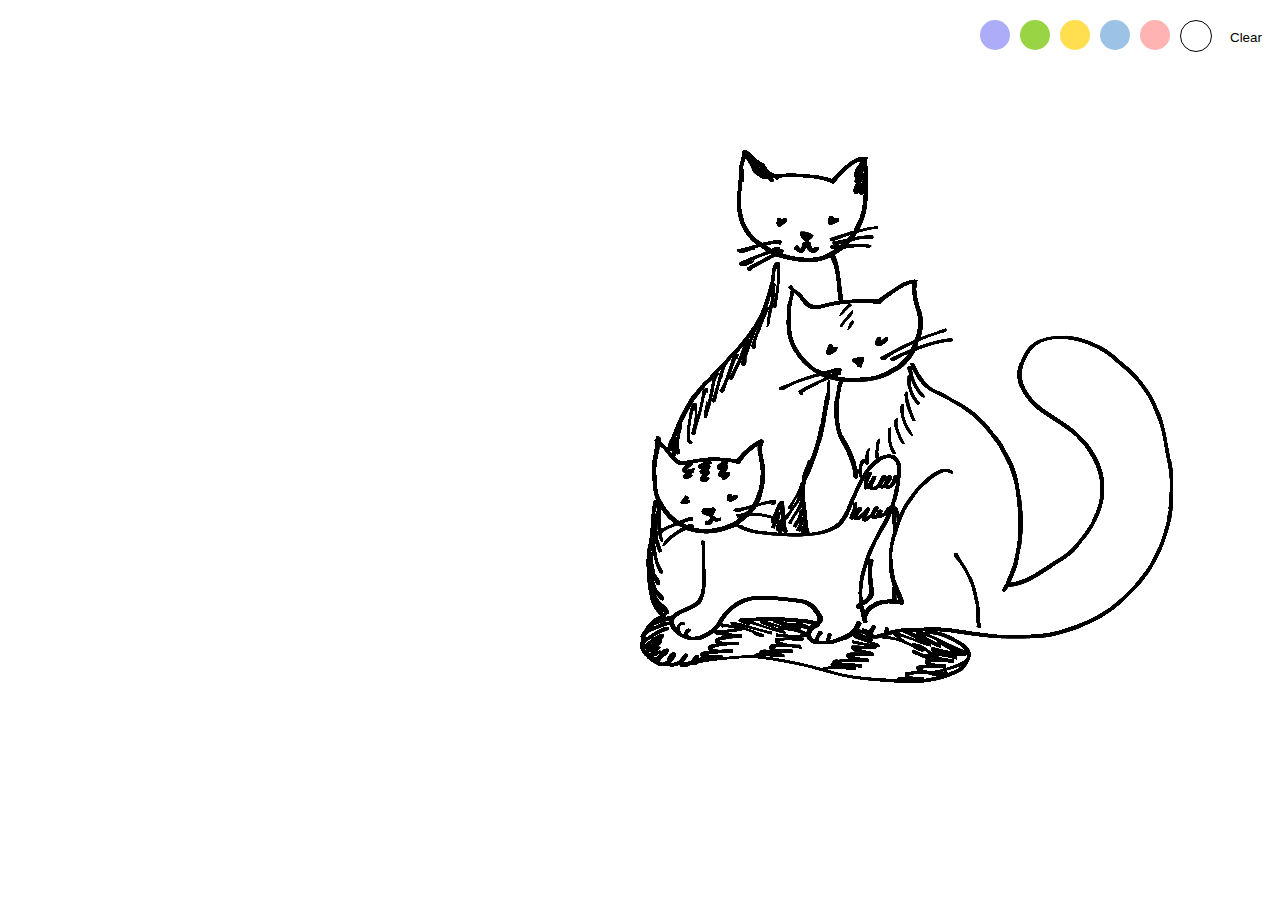
==== index.html @ 1eb3992c "Initial commit" ====
<html>
<head>
    <meta charset="UTF-8">
    <title>Empty Example</title>
    <script src="p5.min.js"></script>
    <script src="sketch.js"></script>
    <style>body{margin: 0;}</style>
</head>
<body>


    
</body>
</html>
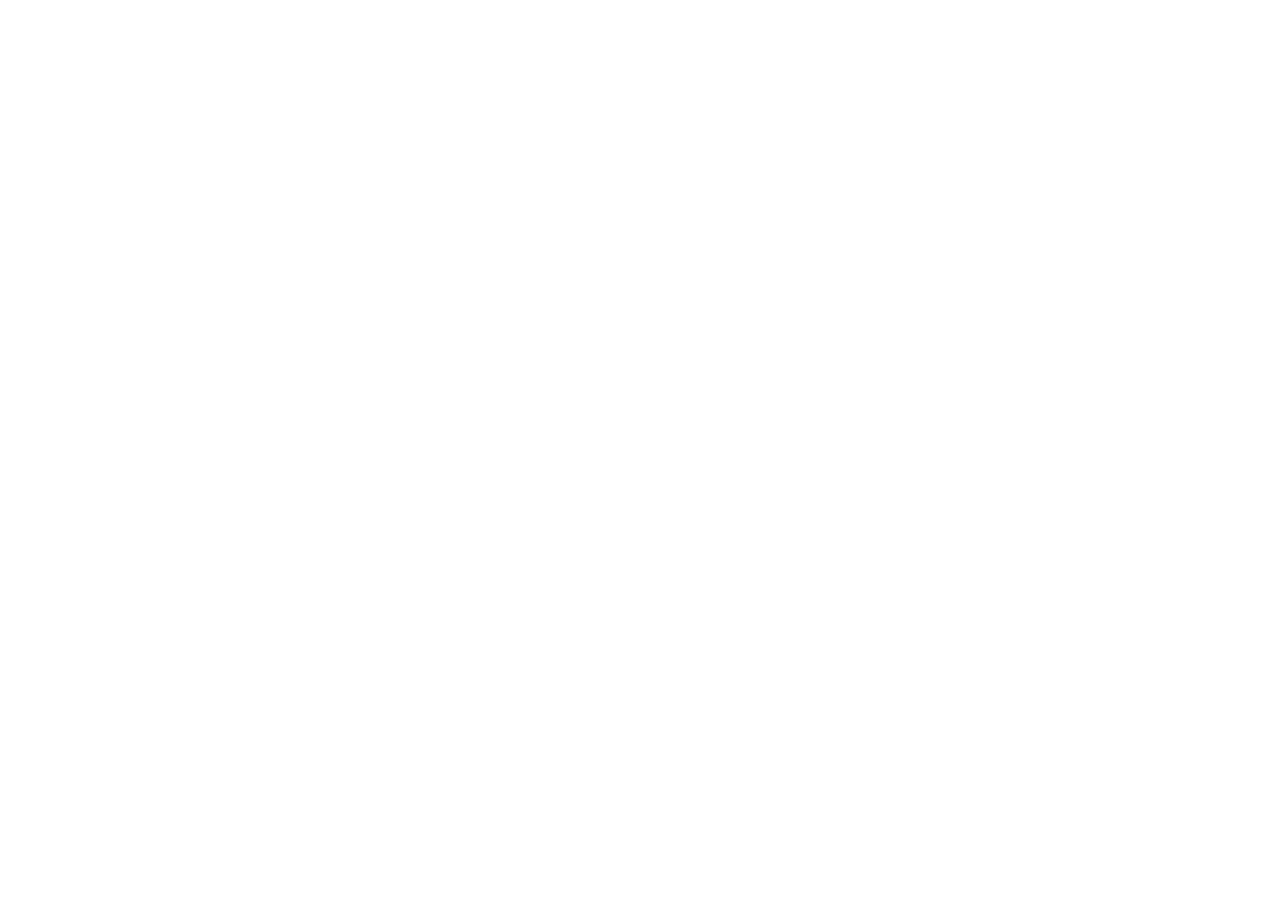
==== commit 7ec89ea8: "upd iframe" ====
--- a/index.html
+++ b/index.html
@@ -2,13 +2,13 @@
 <head>
     <meta charset="UTF-8">
     <title>Empty Example</title>
-    <script src="p5.min.js"></script>
-    <script src="sketch.js"></script>
+
+
     <style>body{margin: 0;}</style>
 </head>
 <body>
 
-
+<iframe src="https://balagurova.github.io/kitty-tim/drawing/" frameborder="0" style=" height: 50%; width: 50%; margin:0;">
     
 </body>
 </html>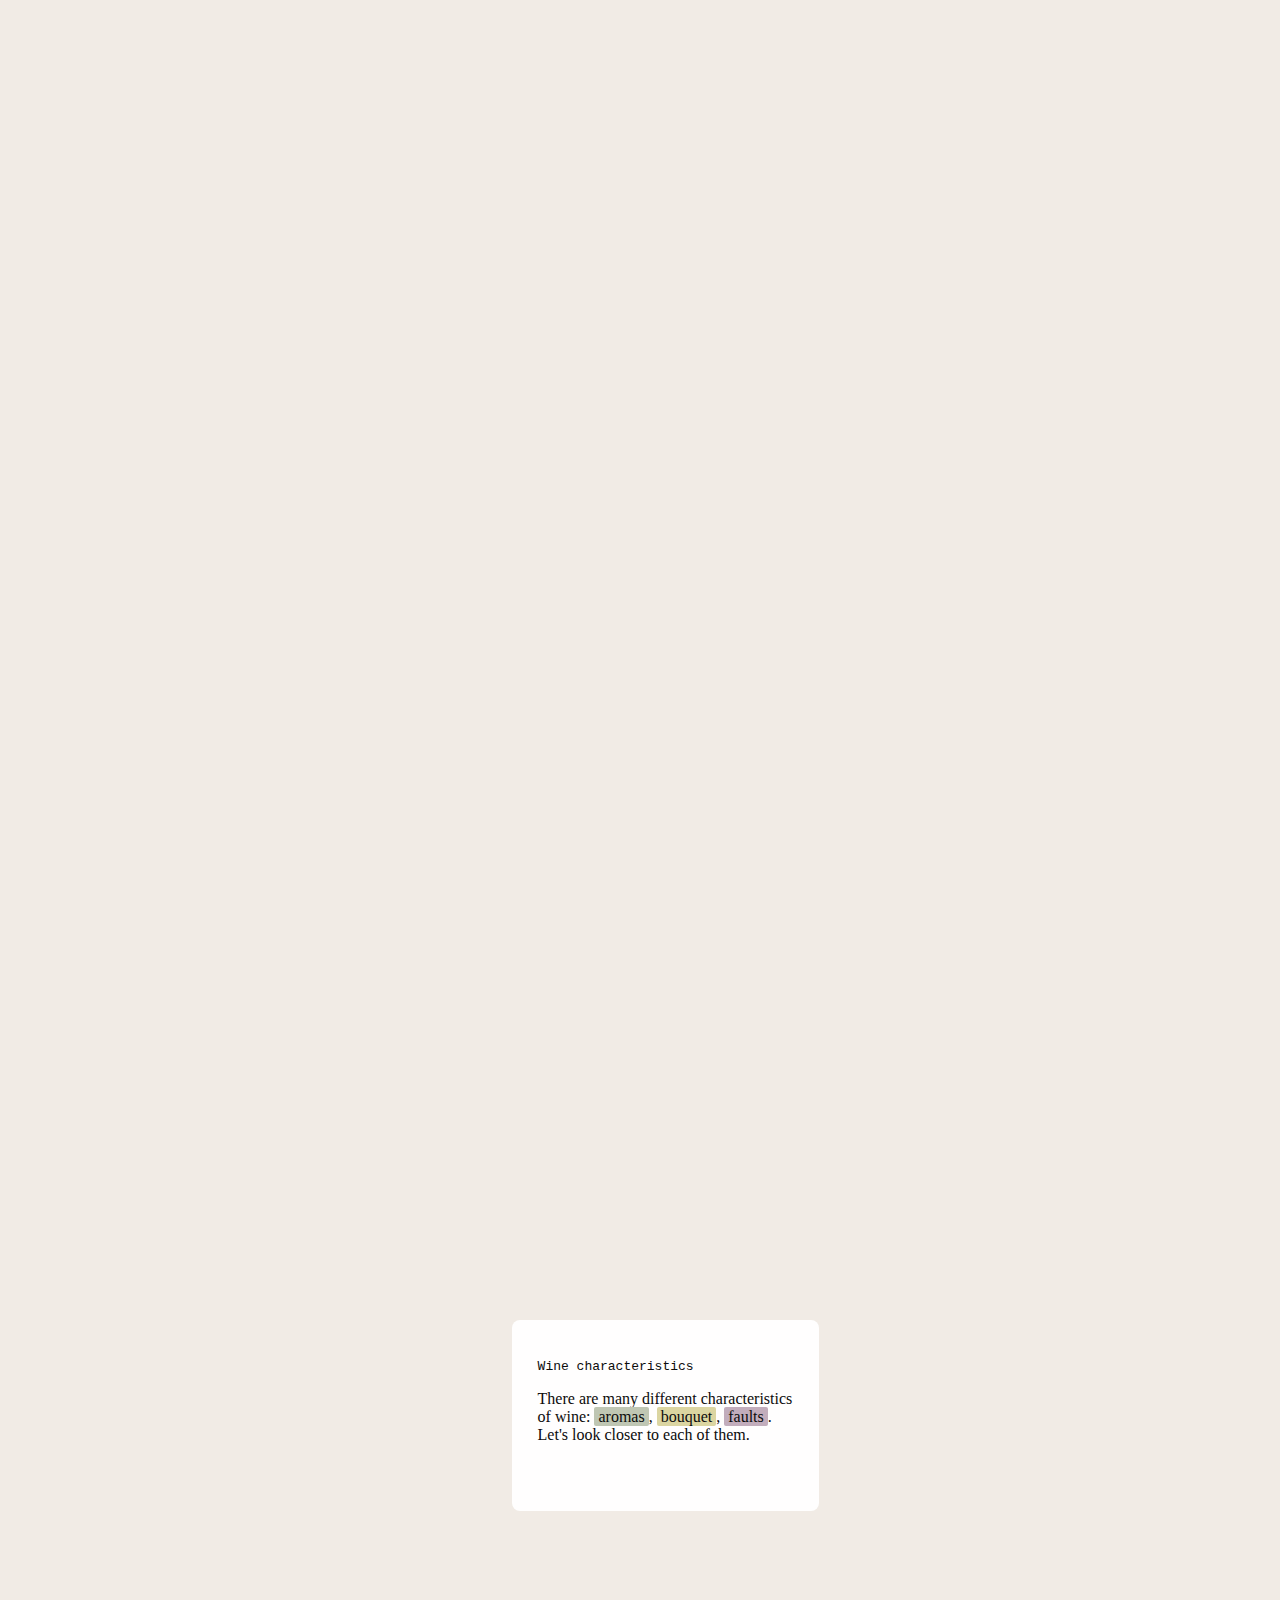
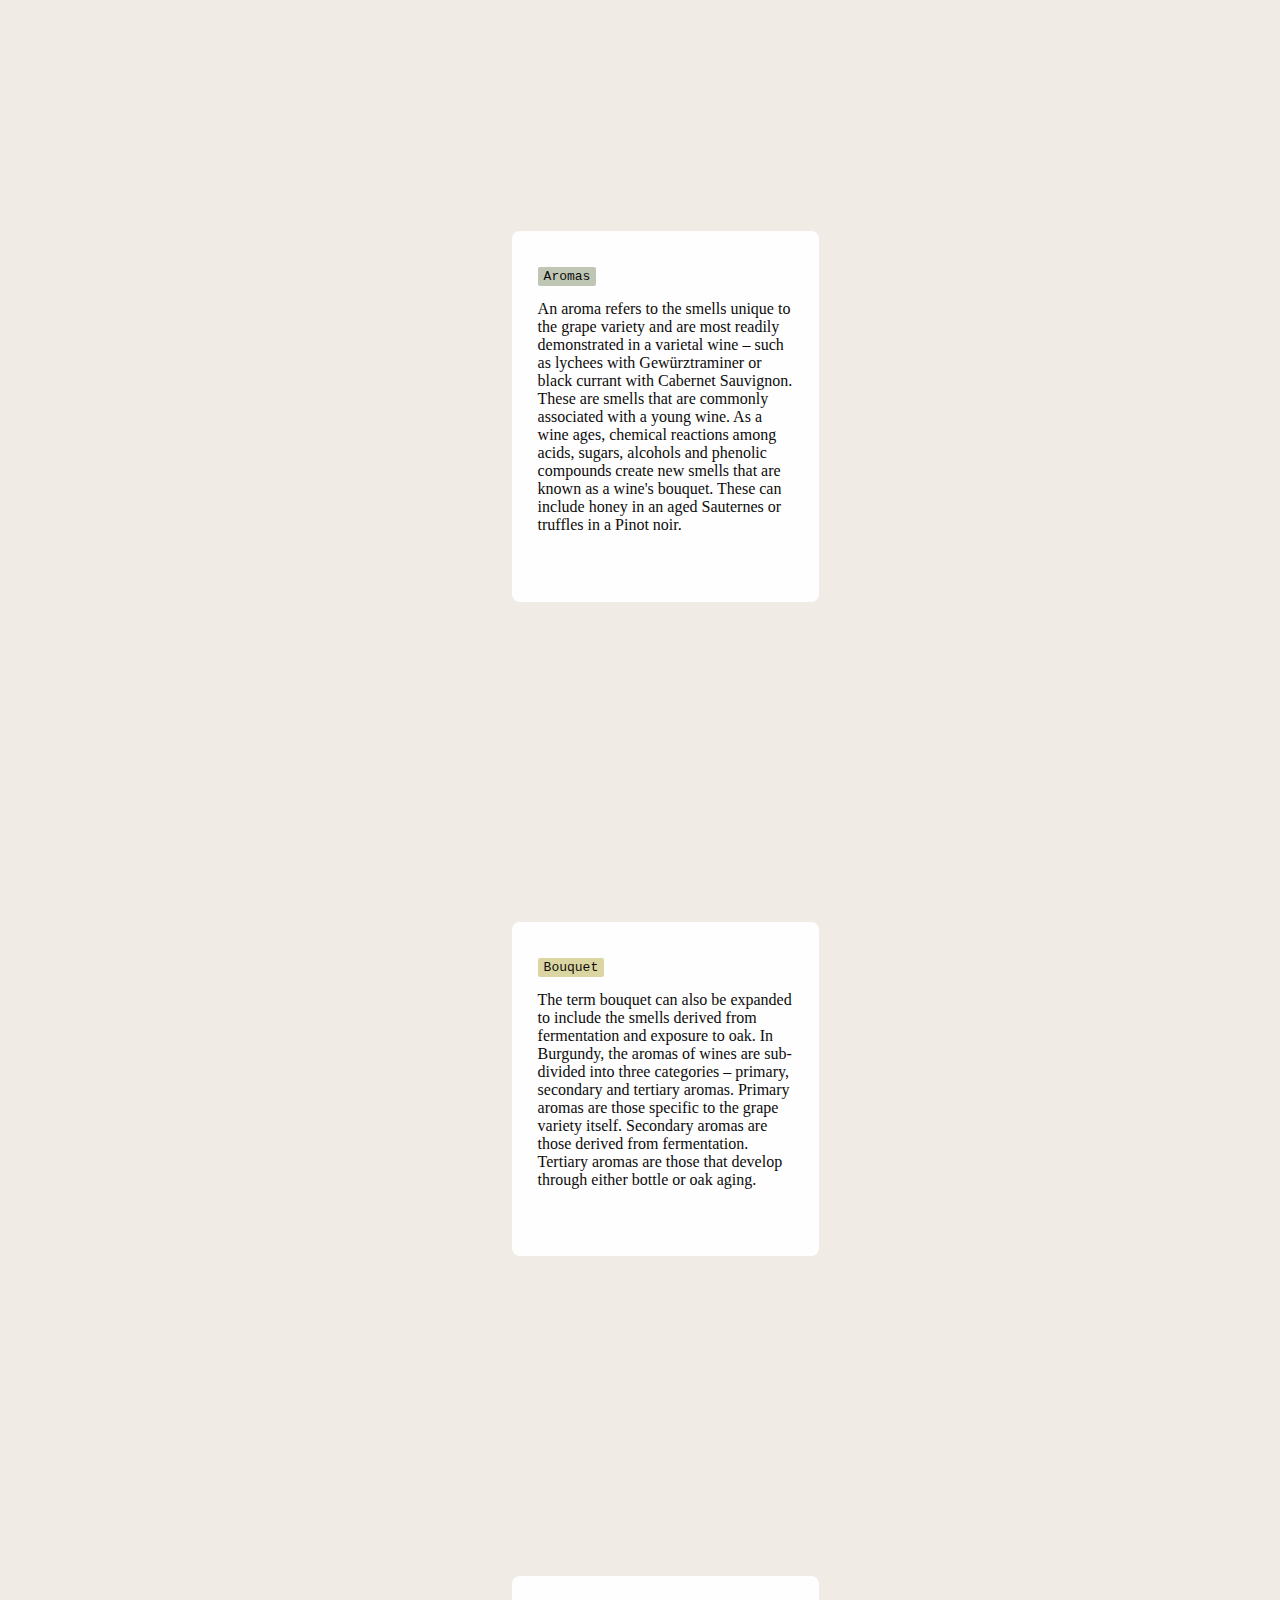
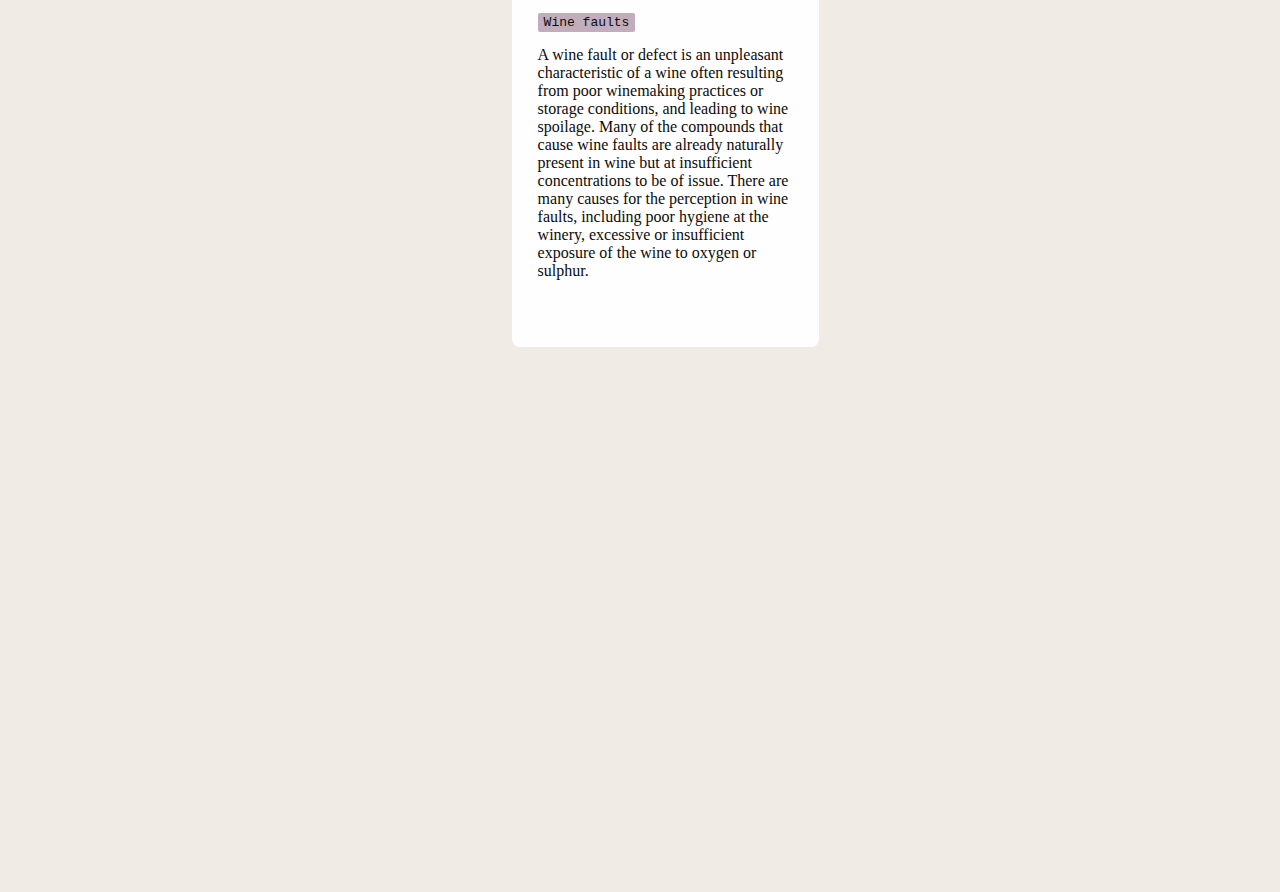
==== commit 1529b6dd: "update" ====
--- a/index.html
+++ b/index.html
@@ -2,13 +2,74 @@
 <head>
     <meta charset="UTF-8">
     <title>Empty Example</title>
-
-
-    <style>body{margin: 0;}</style>
+    <script src="p5.min.js"></script>
+    <link href="style.css" rel="stylesheet" type="text/css">
+    <!-- <script src="sketch.js"></script>
+    <script src="sketch-2.js"></script> -->
+    <style>body{margin: 0;}
+    
+   
+    </style>
 </head>
 <body>
 
-<iframe src="https://balagurova.github.io/kitty-tim/drawing/" frameborder="0" style=" height: 50%; width: 50%; margin:0;">
+    <div class="section">
+        <div class="sticky" id="image-1">
+            <iframe src="https://balagurova.github.io/kitty-tim/drawing/" frameborder="0" style="height: 500px; width: 500px; margin:0;"></iframe>
+        </div>
+<div class="sticky" id="image-2">
+    <iframe src="https://balagurova.github.io/kitty-tim/drawing-2/" frameborder="0" style="height: 500px; width: 500px; margin:0;"></iframe>
+</div>
+    
+
+    
+    <div id="overview" class="subsection" >
+        <pre>Wine characteristics</pre>
+        <p>There are many different characteristics of wine: <span style="background-color:#bcc5b0; padding:1px 4px;border-radius: 2px;"> aromas</span>, <span style="background-color:#dad49d; padding:1px 4px;border-radius: 2px;"> bouquet</span>, <span style="background-color:#bfaaba; padding:1px 4px;border-radius: 2px;"> faults</span>. Let's look closer to each of them.</p>
+    </div>
+    <div id="aromas_text" class="subsection" >
+        <pre><span style="background-color:#bcc5b0; padding:2px 6px;border-radius: 2px;">Aromas</span></pre>
+        <p>An aroma refers to the smells unique to the grape variety and are most readily demonstrated in a varietal wine – such as lychees with Gewürztraminer or black currant with Cabernet Sauvignon. These are smells that are commonly associated with a young wine. As a wine ages, chemical reactions among acids, sugars, alcohols and phenolic compounds create new smells that are known as a wine's bouquet. These can include honey in an aged Sauternes or truffles in a Pinot noir.</p>
+    </div>
+    <div id="bouquet_text" class="subsection" >
+        <pre><span style="background-color:#dad49d; padding:2px 6px;border-radius: 2px;">Bouquet</span></pre>
+        <p>The term bouquet can also be expanded to include the smells derived from fermentation and exposure to oak. In Burgundy, the aromas of wines are sub-divided into three categories – primary, secondary and tertiary aromas. Primary aromas are those specific to the grape variety itself. Secondary aromas are those derived from fermentation. Tertiary aromas are those that develop through either bottle or oak aging.</p>
+    </div>
+    <div id="faults_text" class="subsection" >
+        <pre><span style="background-color:#bfaaba; padding:2px 6px;border-radius: 2px;">Wine faults</span></pre>
+        <p>A wine fault or defect is an unpleasant characteristic of a wine often resulting from poor winemaking practices or storage conditions, and leading to wine spoilage. Many of the compounds that cause wine faults are already naturally present in wine but at insufficient concentrations to be of issue. There are many causes for the perception in wine faults, including poor hygiene at the winery, excessive or insufficient exposure of the wine to oxygen or sulphur.</p>
+    </div>
+</div>
+
+    <script>
+        function inView(id){
+            var object = document.getElementById(id);
+            var y = object.getBoundingClientRect().y
+            //console.log(object.getBoundingClientRect().y, window.innerHeight)
+            if( y <= window.innerHeight && y > 0){
+                return true;
+            }else{
+                return false;
+            }
+        }
+
+        document.addEventListener("scroll",function(){
+        if(inView("aromas_text")){
+            document.getElementById("image-1").style.visibility = visible;
+            document.getElementById("image-2").style.visibility = hidden;
+ 
+        }
+        if(inView("bouquet_text")){
+            document.getElementById("image-2").style.visibility = visible;
+            document.getElementById("image-1").style.visibility = hidden;
+
+        }
+       
+    });
+
+        </script>
+
+
     
 </body>
 </html>--- a/style.css
+++ b/style.css
@@ -0,0 +1,39 @@
+body{
+    margin: 0;
+    background-color: #f1ebe5;
+    
+}
+#faults,
+#aromas,
+#bouquets{
+    transition: opacity .3s ease-out;
+}
+#introduction, #conclusions{
+    width:100vw;
+    height: 100vh;
+    background-color: #f1ebe5;
+}
+
+
+.subsection{
+    margin: 25vw 40vw;
+    padding: 2vw 2vw 4vw 2vw;
+    width: 20vw;
+    /* //height: 20vw; */
+    z-index: 999;
+    background-color: white;
+    opacity: 95%;
+    border-radius: 0.5em;
+}
+.section{
+    padding-bottom: 25vh;
+}
+#chart{
+    z-index:-1;
+    height:100vh;
+    left:20vw;
+}
+.sticky{
+    position: sticky;
+    top:0;
+}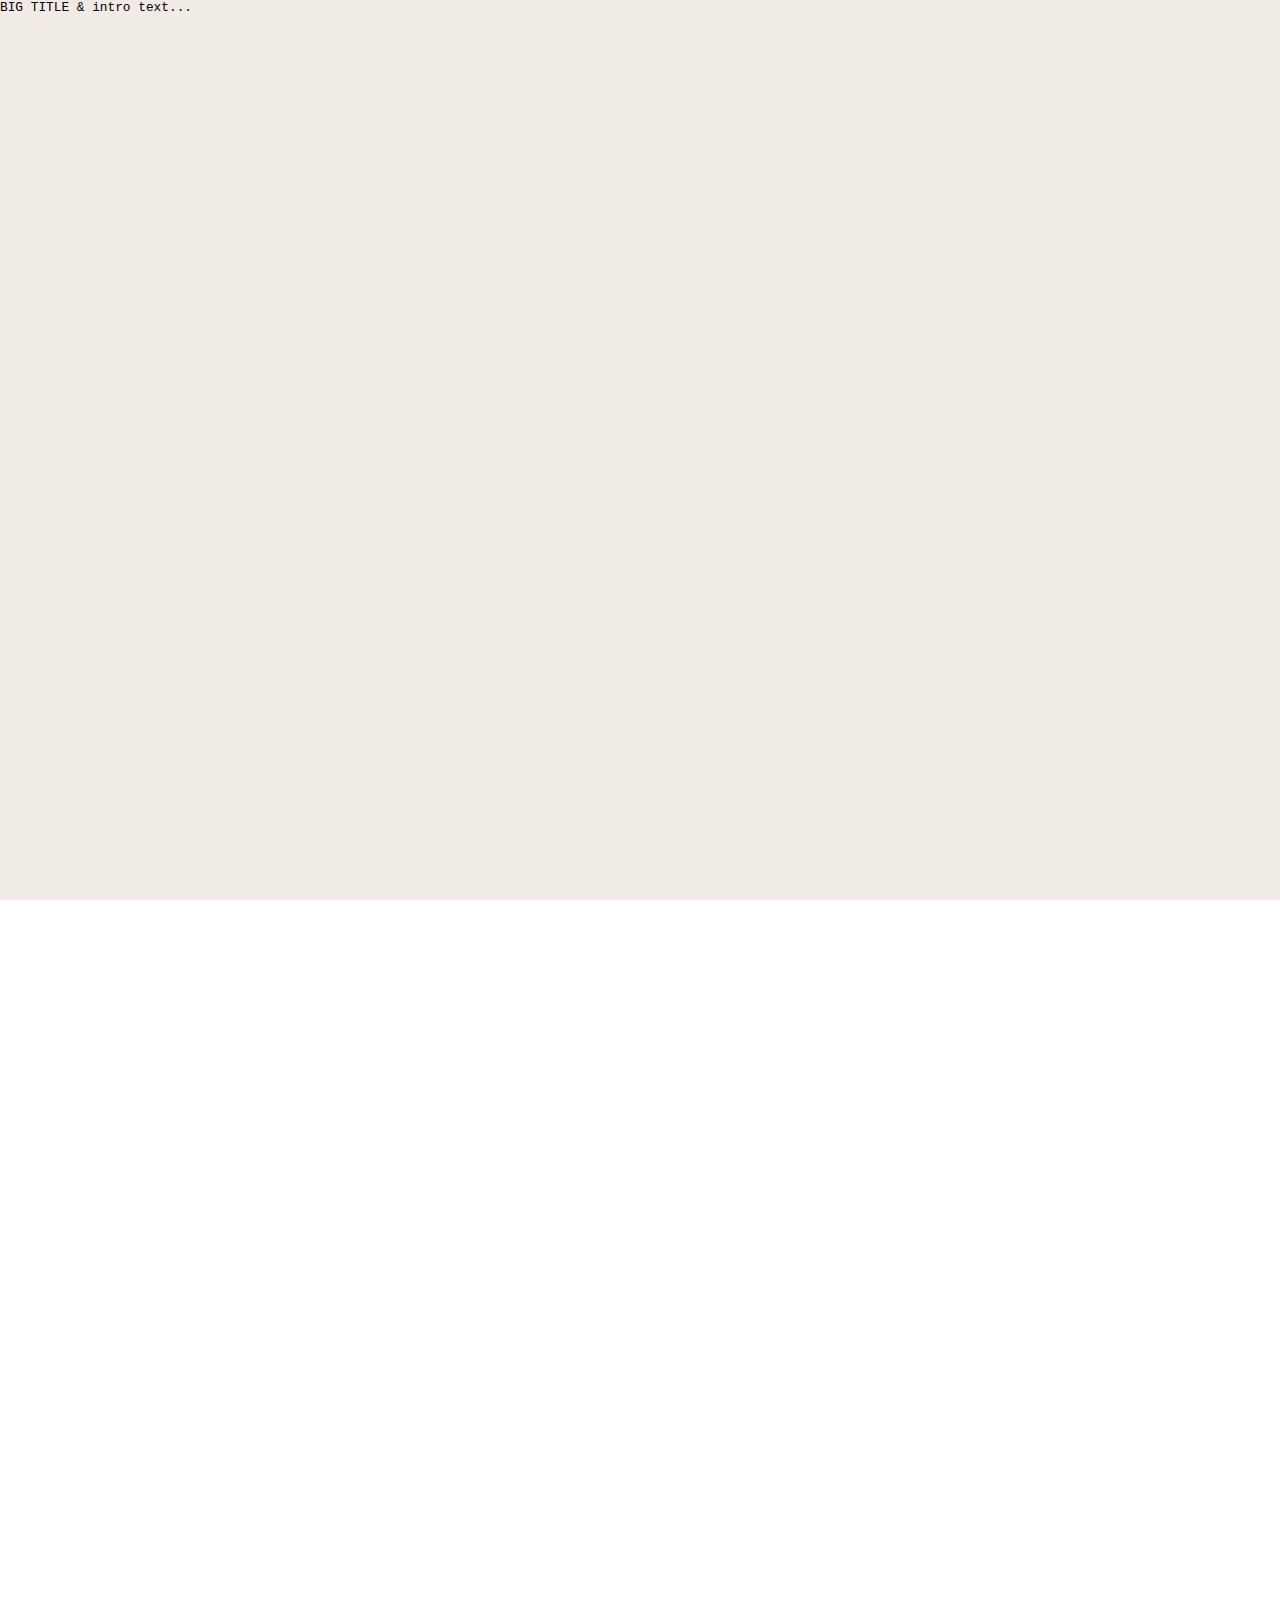
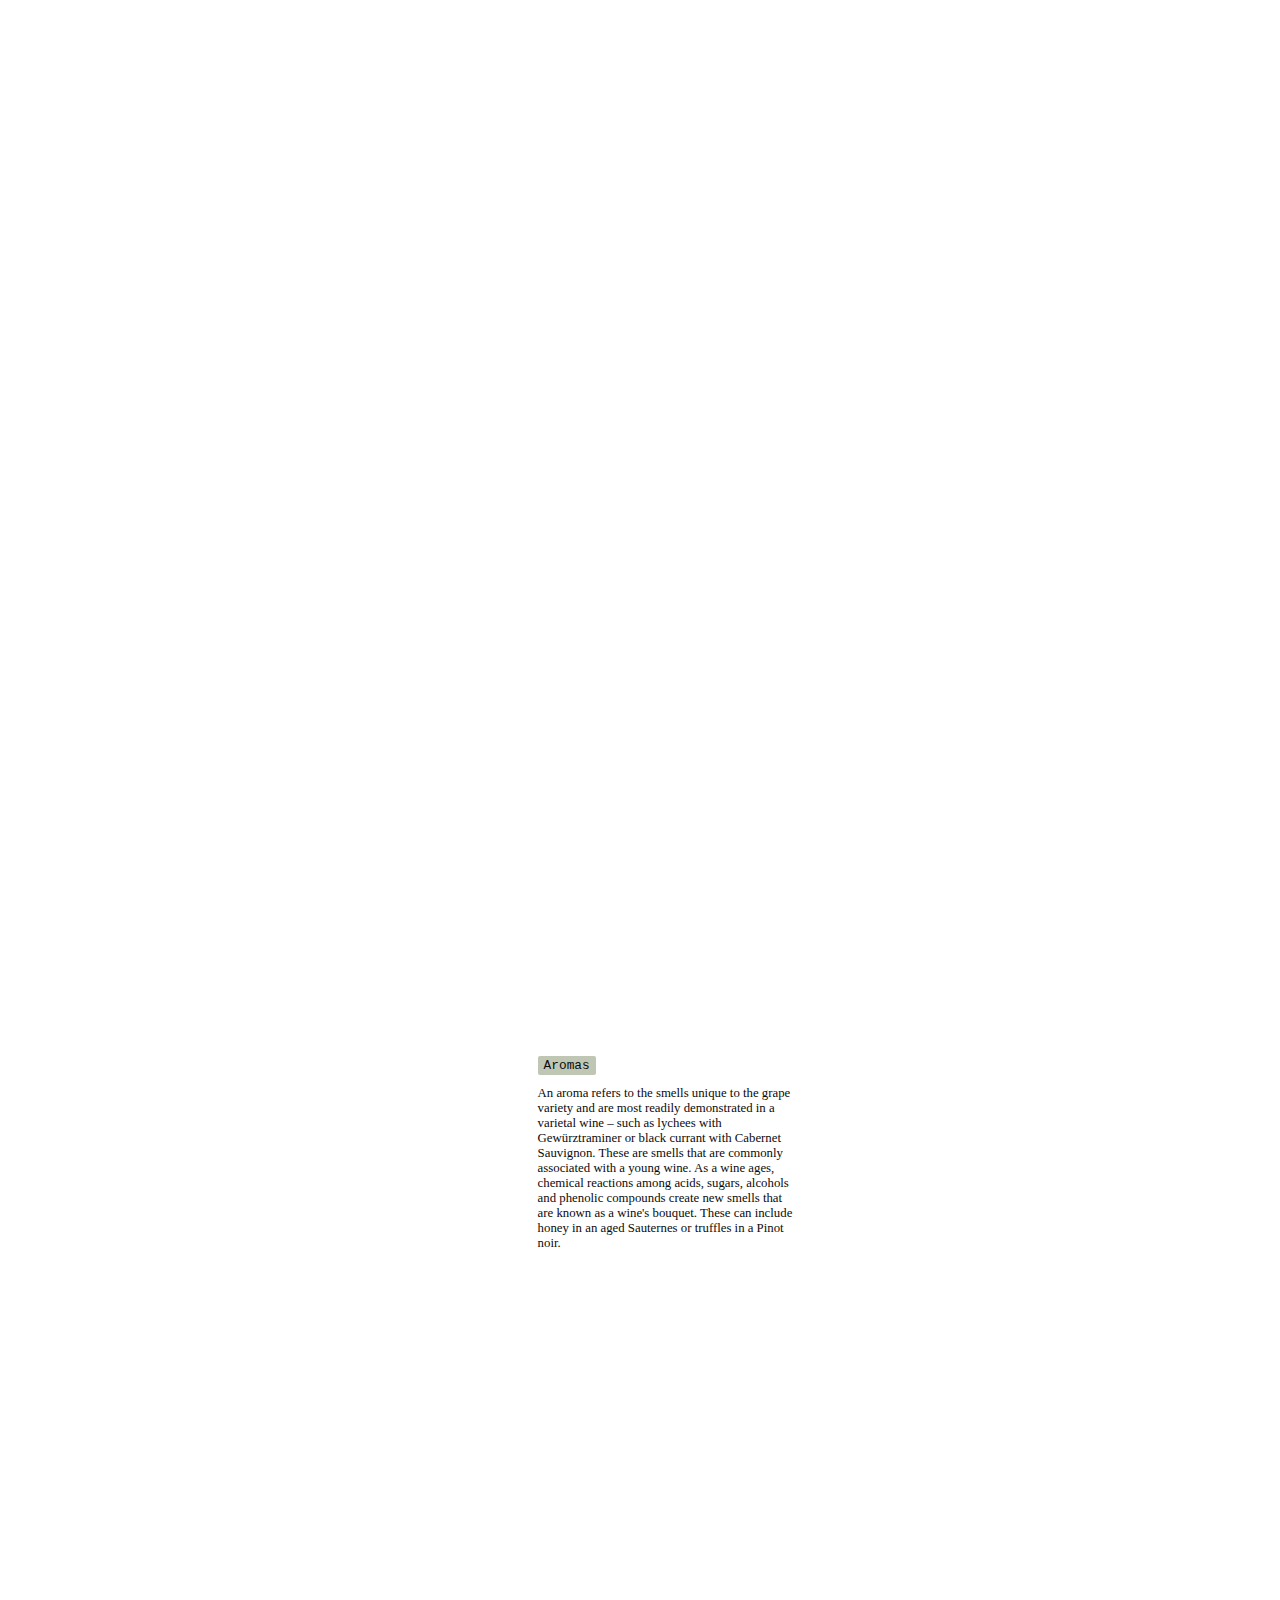
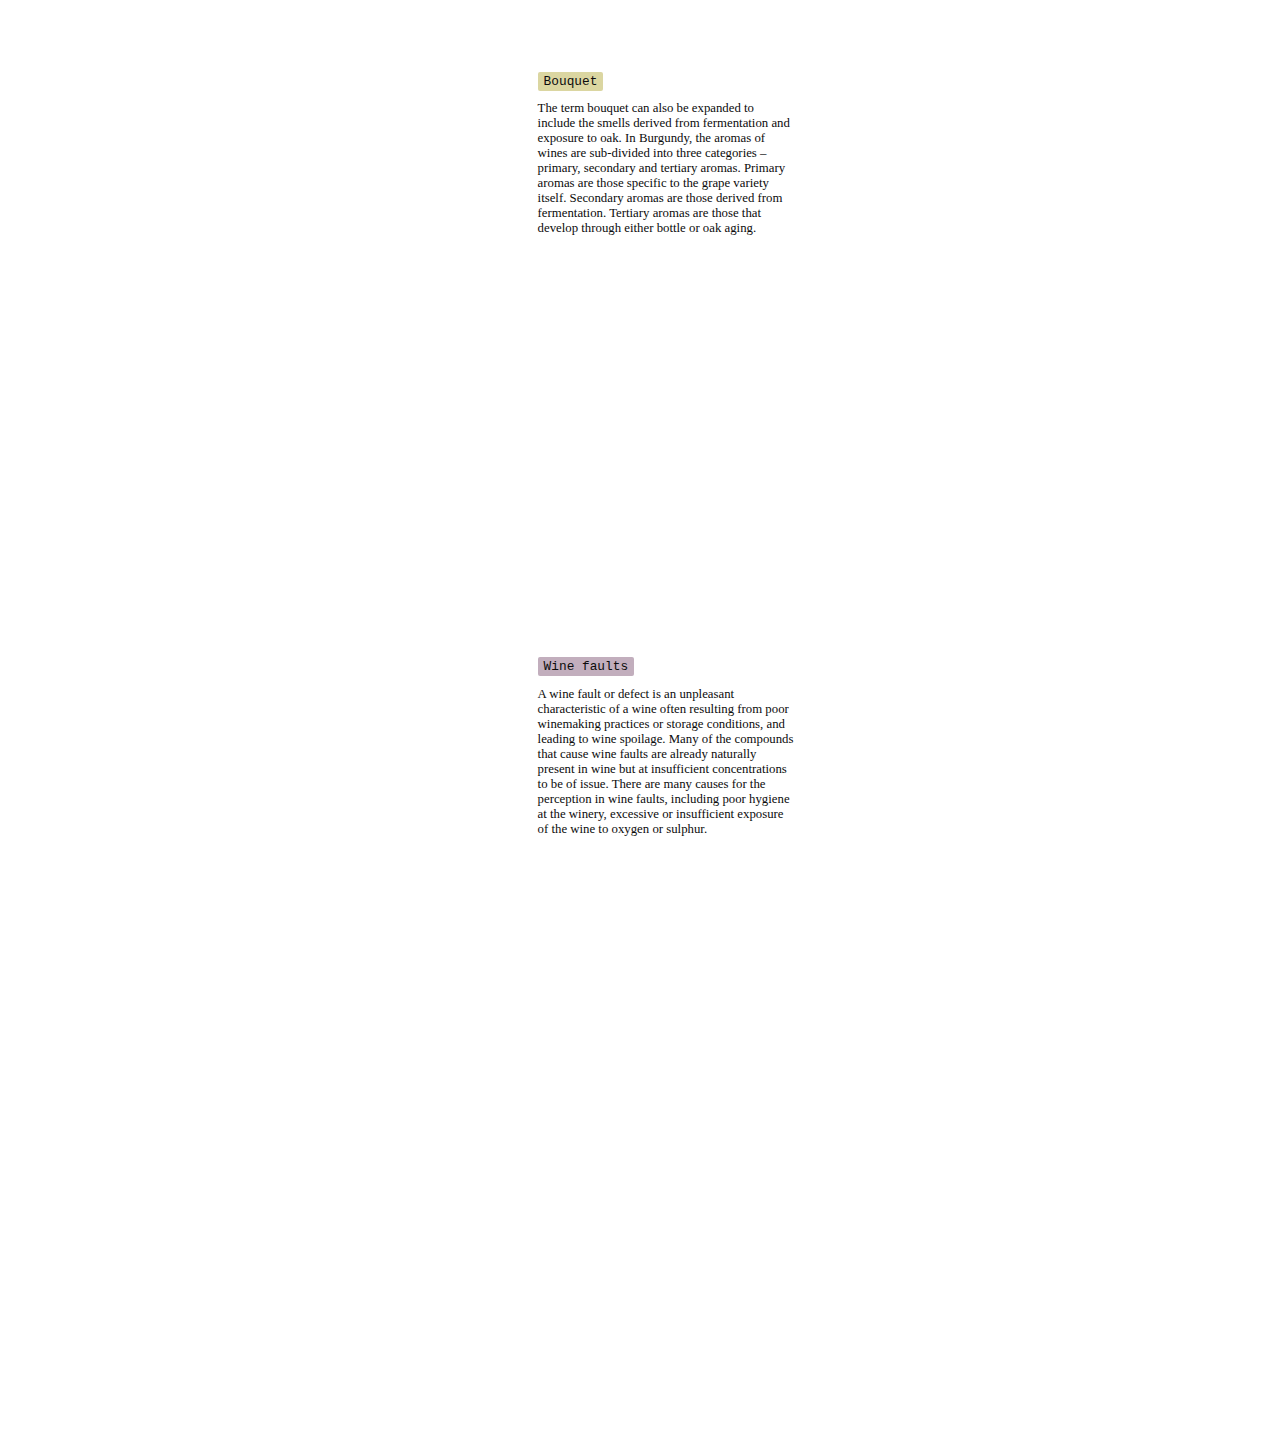
==== commit da05d480: "first draft" ====
--- a/index.html
+++ b/index.html
@@ -12,21 +12,21 @@
     </style>
 </head>
 <body>
+<div id="introduction">
+    <pre>BIG TITLE & intro text...</pre>
+</div>
 
     <div class="section">
-        <div class="sticky" id="image-1">
-            <iframe src="https://balagurova.github.io/kitty-tim/drawing/" frameborder="0" style="height: 500px; width: 500px; margin:0;"></iframe>
+        <div class="sticky" id="image-1" style='visibility: hidden;'>
+            <iframe src="https://balagurova.github.io/kitty-tim/image-1" frameborder="0" style="height: 700px; width: 700px;  margin:0;"></iframe>
         </div>
-<div class="sticky" id="image-2">
-    <iframe src="https://balagurova.github.io/kitty-tim/drawing-2/" frameborder="0" style="height: 500px; width: 500px; margin:0;"></iframe>
+<div class="sticky" id="image-2" style='visibility: hidden;'>
+    <iframe src="https://balagurova.github.io/kitty-tim/image-2" frameborder="0" style="height: 700px; width: 700px;  margin:0;"></iframe>
 </div>
     
 
     
-    <div id="overview" class="subsection" >
-        <pre>Wine characteristics</pre>
-        <p>There are many different characteristics of wine: <span style="background-color:#bcc5b0; padding:1px 4px;border-radius: 2px;"> aromas</span>, <span style="background-color:#dad49d; padding:1px 4px;border-radius: 2px;"> bouquet</span>, <span style="background-color:#bfaaba; padding:1px 4px;border-radius: 2px;"> faults</span>. Let's look closer to each of them.</p>
-    </div>
+    
     <div id="aromas_text" class="subsection" >
         <pre><span style="background-color:#bcc5b0; padding:2px 6px;border-radius: 2px;">Aromas</span></pre>
         <p>An aroma refers to the smells unique to the grape variety and are most readily demonstrated in a varietal wine – such as lychees with Gewürztraminer or black currant with Cabernet Sauvignon. These are smells that are commonly associated with a young wine. As a wine ages, chemical reactions among acids, sugars, alcohols and phenolic compounds create new smells that are known as a wine's bouquet. These can include honey in an aged Sauternes or truffles in a Pinot noir.</p>
@@ -53,15 +53,17 @@
             }
         }
 
+        
         document.addEventListener("scroll",function(){
         if(inView("aromas_text")){
-            document.getElementById("image-1").style.visibility = visible;
-            document.getElementById("image-2").style.visibility = hidden;
+            document.getElementById("image-1").style.visibility = 'visible';
+            document.getElementById("image-2").style.visibility = 'hidden';
  
         }
         if(inView("bouquet_text")){
-            document.getElementById("image-2").style.visibility = visible;
-            document.getElementById("image-1").style.visibility = hidden;
+            document.getElementById("image-1").style.visibility = 'hidden';
+            document.getElementById("image-2").style.visibility = 'visible';
+
 
         }
        
--- a/style.css
+++ b/style.css
@@ -1,6 +1,10 @@
+html {
+    font-size: 1vw;
+}
+
 body{
     margin: 0;
-    background-color: #f1ebe5;
+    background-color: #fff;
     
 }
 #faults,
@@ -36,4 +40,9 @@
 .sticky{
     position: sticky;
     top:0;
-}+    display: flex;
+    align-items: flex-end;
+    justify-content: flex-end;
+
+}
+
